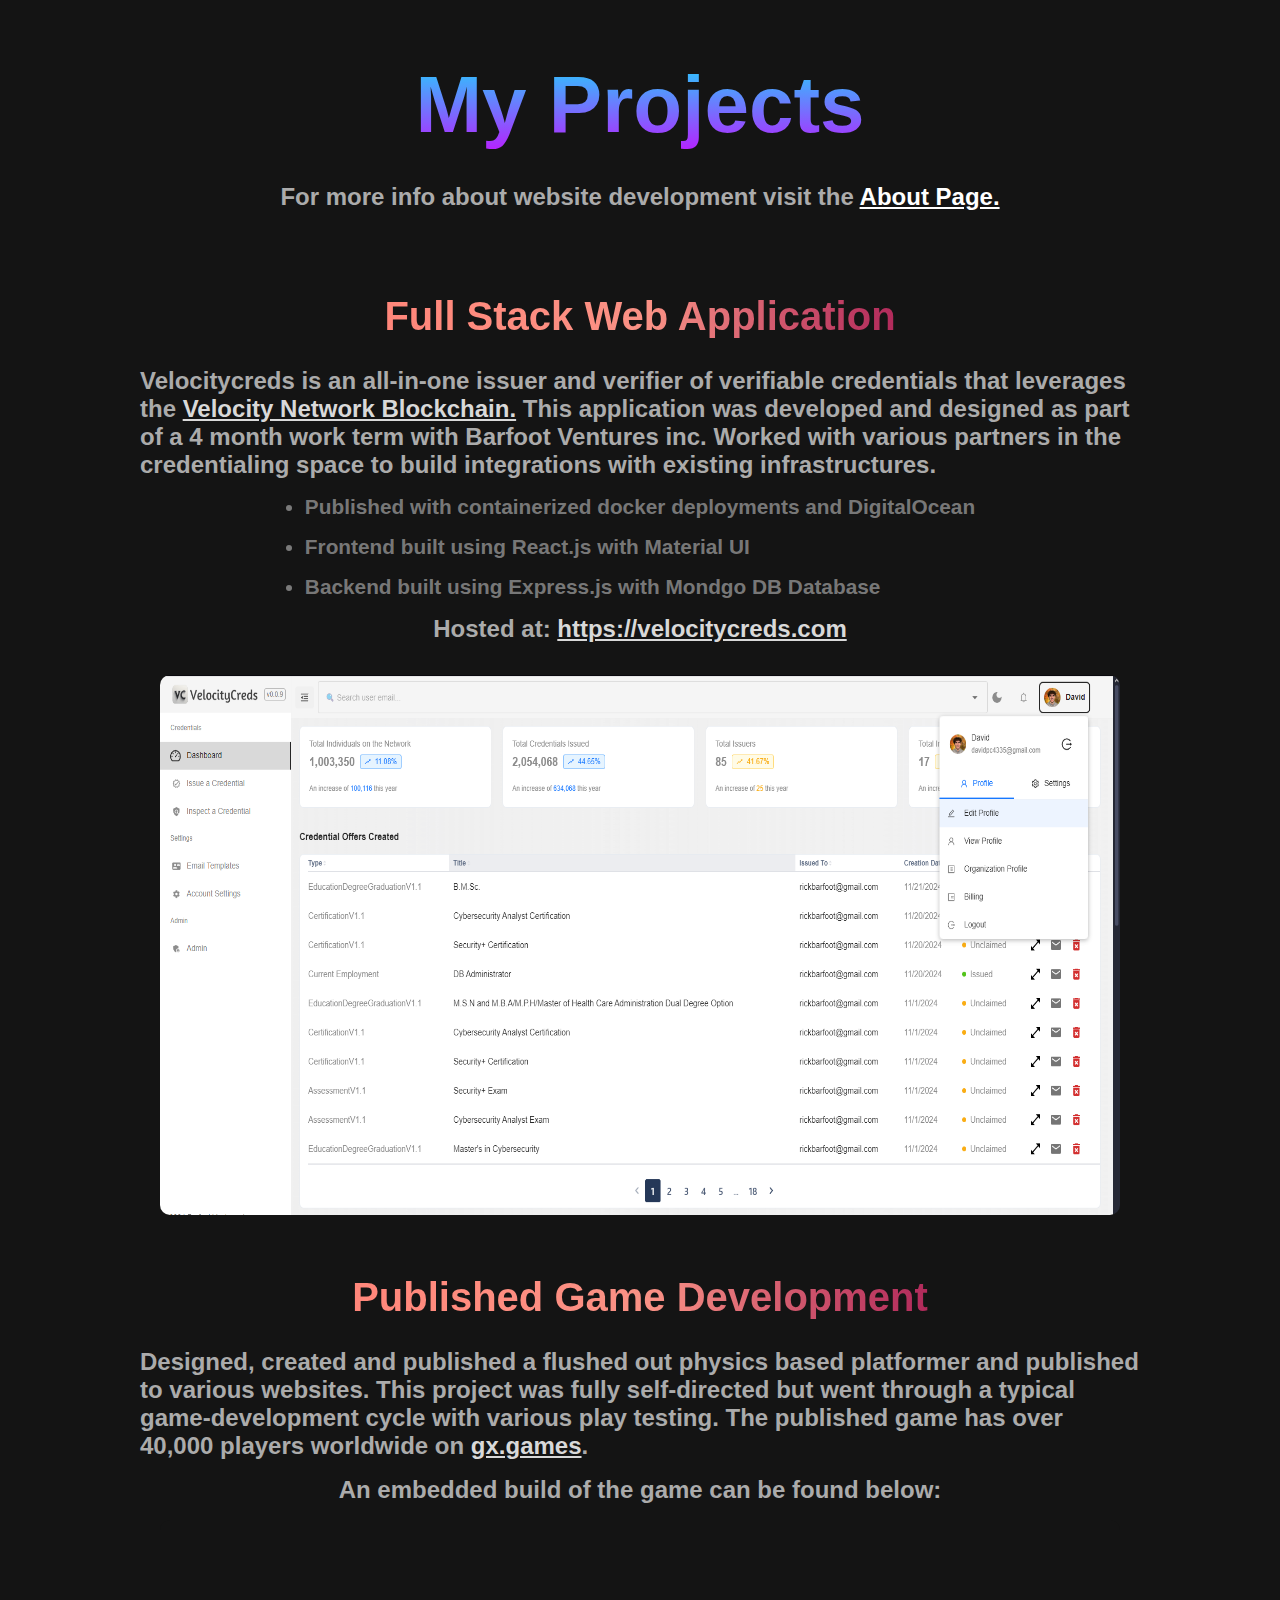
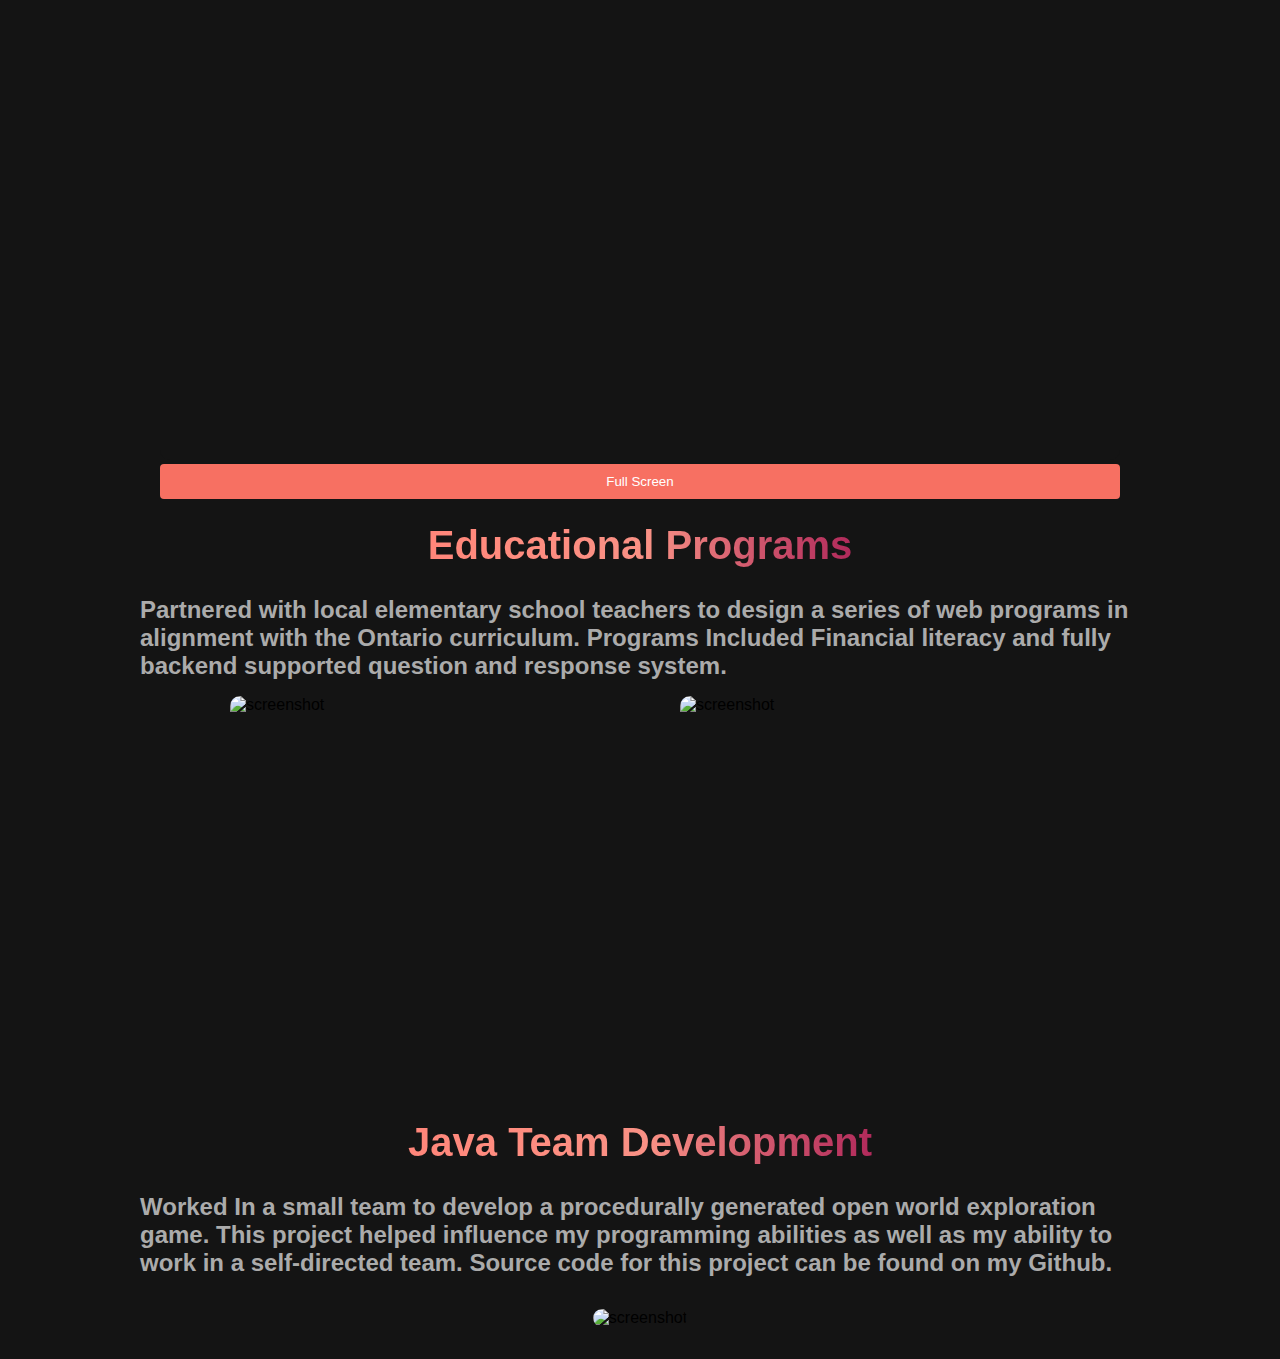
==== projects.html @ d1bfa707 "-updated to add velocitycreds experince -updated form to match look and feel of website" ====
<!DOCTYPE html>
<html lang="en">
<head>
    <meta charset="UTF-8">
    <meta name="viewport" content="width=device-width, initial-scale=1.0">
    <title>David Pavlove Cunsolo</title>
    <link rel="stylesheet" href="styles.css">
    <script src="https://kit.fontawesome.com/02cd06a79b.js" crossorigin="anonymous"></script>
    <link rel="preconnect" href="https://fonts.googleapis.com">
<link rel="preconnect" href="https://fonts.gstatic.com" crossorigin>
<link href="https://fonts.googleapis.com/css2?family=Kumbh+Sans:wght@400;700&display=swap" rel="stylesheet">
<script src = "includeHTML.js"></script>
<link rel="icon" type="image/x-icon" href="/images/favicon.ico">
</head>
<body>
    <!-- Nav bar section -->
    <div class="navbar__import">
        <div hf-include-html="header.html"></div>
    </div>
    <!-- Main -->
    <div class="project__header">
        <h1>My Projects</h1>
        <p>For more info about website development visit the <a href="/">About Page.</a></p>
        <!-- <button class="main__btn"><a href="/">See My Resume</a></button> -->
    </div>
    <!-- listed section -->
    <div class="project">
        <h1>Full Stack Web Application</h1>
       
        <p>Velocitycreds is an all-in-one issuer and verifier of verifiable credentials that leverages the <a href="https://velocitynetwork.foundation" target="_blank">Velocity Network Blockchain.</a> 
            This application was developed and designed as part of a 4 month work term with Barfoot Ventures inc. Worked with various partners in the credentialing space to build integrations with existing infrastructures.
        </p>
         <ul class="list">
                <li>Published with containerized docker deployments and DigitalOcean</li>
                <li>Frontend built using React.js with Material UI</li>
                <li>Backend built using Express.js with Mondgo DB Database</li>
         </ul>
         <p>Hosted at: <a href="http://velocitycreds.com" target="_blank">https://velocitycreds.com</a></p>
        <div class="img__wrapper--wide">
            <img src="images/velocitycreds2.png" alt="screenshot"/>

        </div>
    </div>
    <div class="project">
        <h1>Published Game Development</h1>
        <p>Designed, created and published a flushed out physics based platformer and published to various websites.
         This project was fully self-directed but went through a typical game-development cycle with various play testing. 
        The published game has over <b>40,000</b> players worldwide on <a href = "https://gx.games/games/3iodbf/grippy-yellow-ball/" target ="_blank">gx.games</a>.</p>
         <!-- <ul>
                <li>Published to <a href="https://www.newgrounds.com/portal/view/781566">Itch.io</a></li>
                <li>Built using <a href="https://yoyogames.com"></a>Gamemaker Studio 2 (YoYo Games)</li>
         </ul> -->
         <p>An embedded build of the game can be found below:</p>
         
         <div class="iframe__wrapper">
         <iframe allowfullscreen src="https://grippyyellowball.netlify.app" frameborder="0"></iframe>
         <a href="https://grippyyellowball.netlify.app" target="_blank" style="text-decoration: none;">
        <button class="fs__button">Full Screen</button>
        </a>
        </div>
    </div>
        <div class="project">
            <h1>Educational Programs</h1>
            <p>Partnered with local elementary school teachers to design a series of web programs in alignment with the Ontario curriculum.
            Programs Included Financial literacy and fully backend supported question and response system.</p>
            <div class="img__wrapper">
                <img src="images/json.png" alt="screenshot"/>
                <img src="images/education.png" alt="screenshot"/>
            </div>
        </div>

        <div class="project">
            <h1>Java Team Development</h1>
            <p>Worked In a small team to develop a procedurally generated open world exploration game. This project helped 
                influence my programming abilities as well as my ability to work in a self-directed team. Source code for this 
                project can be found on my Github.</p>
                <div class="img__wrapper--wide">
                    <img src="images/terrarium.png" alt="screenshot"/>
                </div>

        </div>

<!-- footer section -->
<div hf-include-html="footer.html"></div>
<!-- <?php $IPATH = $_SERVER["DOCUMENT_ROOT"]."/php/"; include($IPATH."headernav.html") ?> -->
<script>
includeHTML();
</script>
<script src="script.js"></script>

</body>
</html>
---- styles.css ----
* {
    box-sizing: border-box;
    margin: 0;
    padding : 0;
    font-family : 'Kumbuh Sans',sans-serif;
}
/* fullscreen iframe settings */
iframe.fullScreen {
    width: 100%;
    height: 100%;
    position: absolute;
    top: 0;
    left: 0;
}
/* background Animation destials */
#background{
    width: 100%;
    height: 100%;
    display: block;
    position: fixed;
    left: 0;
    top: 0;
    z-index: -1;
    pointer-events: none;
    border: none;
}
canvas{
    position: fixed;
    top: 0;
    left: 0;
    z-index: -1;   
    width: 100%;
    height: 120h; 
}

/* navbar section  */
.navbar {
    background-color: #131313;
    height: 80px;
    display: flex;
    justify-content: center;
    align-items: center;
    font-size : 1.2rem;
    position : sticky;
    top :0;
    z-index : 999;
}
.navbar__container {
    display: flex;
    justify-content: space-between;
    height: 80px;
    z-index: 1;
    width: 100%;
    max-width: 1300px;
    margin : 0 auto;
    padding : 0 50px;
}
#navbar__logo{
    background-color: #ff8177;
    background-image : linear-gradient(to top, #ff0844 0%, #ffb199 100%);
    background-size : 100%;
    -webkit-background-clip: text;
    -moz-background-clip: text;
    -webkit-text-fill-color: transparent;
    -moz-text-fill-color: transparent;
    display : flex;
    align-items: center;
    cursor :pointer;
    text-decoration: none;
    font-size: 2rem;
}
.fa-icons {
   margin-right :0.5rem;
}
.navbar__menu {
    display: flex;
    align-items: center;
    list-style: none;
    text-align: center;
}
.navbar__item {
    height: 80px;
}
.navbar__links {
    color: #fff;
    display: flex;
    align-items: center;
    text-decoration: none;
    padding: 0.5rem 1rem;
    height: 100%;
}
.navbar__btn {
    display: flex;
    justify-content: center;
    align-items: center;
    padding: 0 1rem;
    width : 100%;
}
.button {
    display : flex;
    justify-content: center;
    align-items: center;
    text-decoration: none;
    padding : 10px 20px;
    height: 100%;
    width: 100%;
    outline: none;
    border: none;
    border-radius  : 4px;
    background:#f77062;
    color: #fff;
}
.fs__button{
    display : flex;
    justify-content: center;
    align-items: center;
    text-decoration: none;
    padding : 10px 20px;
    height: 100%;
    width: 100%;
    outline: none;
    border: none;
    border-radius  : 4px;
    background:#f77062;
    color: #fff;
}
.button:hover {
    transition: all 0.5s ease;
    background: #4837ff;
    /*background: linear-gradient(to right, #ff0844 0%, #ffb199 100%);*/
}
.navbar__links:hover{
    color:#f77062;
    transition : all 0.5s ease;
}
@media screen and (max-width:960px){
    .navbar__container{
        display: flex;
        justify-content: space-between;
        height: 80px;
        z-index: 1;
        width: 100%;
        max-width: 1300px;
        padding : 0;
    }
    .navbar__menu{
        display: grid;
        grid-template-columns: auto;
        width: 100%;
        position: absolute;
        margin: 0;
        top:-1000px;
        opacity: 0;
        transition: all 0.5s ease;
        height: 50vh;
        z-index :-1;
    }
    .navbar__menu.active{
        background: #131313;
        top: 100%;
        opacity: 1;
        transition: all 0.5s ease;
        z-index: 99;
        height: 50vh;
        font-size: 1.6rem;
    }

    #navbbar__logo{
       padding-left : 25px;
    }
    .navbar__toggle .bar {
        width: 25px;
        height: 3px;
        margin: 5px auto;
        transition: all 0.5s ease-in-out;
        background: #fff;
    }
    .navbar__item{
        width: 100%;
    }
    .navbar__links{
        text-align: center;
        padding: 2rem;
        width: 100%;
        display: table;
    }

    #mobile-menu{
        position: absolute;
        top: 20%;
        right: 5%;
        transform: translate(5%, 20%);
    }

    .navbar__btn{
        padding-bottom: 2rem;
    }
    .button{
        justify-content: center;
        display: flex;
        align-items: center;
        width: 80%;
        height: 80px;
        margin: 0;
    }
    .navbar__toggle .bar{
        display: block;
        cursor: pointer;
    }

    #mobile-menu.is-active .bar:nth-child(2){
        opacity: 0;
    }
    #mobile-menu.is-active .bar:nth-child(1){
        transform: translateY(8px) rotate(45deg);
    }
    #mobile-menu.is-active .bar:nth-child(3){
        transform: translateY(-8px) rotate(-45deg);
    }
}
/* hero section css */
.main {
    /* blank for background animation */
    /* background-color: #141414; */
    /* position: absolute;
    left: 0;
    top: 0; */
}
.main__container{
    display: grid;
    grid-template-columns: 1fr 1fr;
    align-items: center;
    justify-self: center;
    margin: 0 auto;
    height :90vh;
    /* background-color: #141414; */
    z-index: 1;
    width: 100%;
    max-width: 1300px;
    padding: 0 50px;
}
.main__content h1{
    font-size: 2rem;
    background-color: #ff8177;
    background-image: linear-gradient(to top, #ff0844 0%, #ffb199 100%);
    background-size: 100%;
    -webkit-background-clip: text;
    -moz-background-clip: text;
    -webkit-text-fill-color: transparent;
    -moz-text-fil-color: transparent;
}
.main__content h2{
    font-size: 4rem;
    background-color: #ff8177;
    background-image: linear-gradient(to top, #b721ff 0%, #21d4fd 100%);
    background-size: 100%;
    -webkit-background-clip: text;
    -moz-background-clip: text;
    -webkit-text-fill-color: transparent;
    -moz-text-fil-color: transparent;
    
}
.main__content img{
    width: 100px;
    height: 100px;
}
.main__content p{
    font-size: 1.7rem;
    margin-top: 1.1rem;
    font-weight: 700;
    opacity: 0.6;
    color: #ababab;
    text-decoration:none;
}
.main__btn {
    font-size: 1rem;
    background-image: linear-gradient(to top, #f77062 0%, #fe5196 100%);
    padding: 14px 32px;
    border: none;
    border-radius: 4px;
    color: #fff;
    margin-top: 2rem;
    cursor: pointer;
    position: relative;
    transition: all 0.35s;
    outline: none;
}
.main__btn a{
    position: relative;
    z-index: 2;
    color: #fff;
    text-decoration: none;
}
.main__btn:after{
    position: absolute;
    content:'';
    top: 0;
    left: 0;
    width: 0;
    height: 100%;
    background: #4837ff;
    transition: all 0.5s ease;
}
.main__btn:hover{
    color: #fff;
}
.main__btn:hover:after{
    width: 100%;
}
.main__img--container{
    text-align: center;
}
#main__img{
    width: 90%;
    height: 90%;
    border-radius: 1000px;
}
/* mobile responsiveness */

@media screen and (max-width: 768px){
    .main__container{
        display: grid;
        grid-template-columns: auto;
        align-items: center;
        justify-self: center;
        width: 100%;
        margin :0 auto;
    }
    .main__content{
        text-align: center;
        margin-bottom: 4rem;
    }
    .main__content h1{
        font-size: 2.5rem;
        margin-top: 2rem;
    }
    .main__content h2{
        font-size: 3rem;    
        margin-top: 2rem;
    }
    .main__content p{
        font-size: 1.5rem;
        margin-top: 1rem;
    }
}

@media screen and (max-width: 480px){

    .main__content h1{
        font-size: 2rem;
        margin-top: 3rem;
    }
    .main__content h2{
        font-size: 2rem;
    }
    .main__content p{
        font-size: 1.5rem;
        margin-top: 1rem;
    }
    .main__btn{
        margin: 2.5rem 0;
        padding: 12px 36px;
    }
}

/* projects section css */
.services {
    /* background-color: #141414; */
    display: flex;
    flex-direction: column;
    align-items: center;
    height : auto;
}
.services h1{
    background-color: #ff8177;
    background-image: linear-gradient(to right, #ff8177 0%, #ff867a 0%,#ff8c7f 21%, #f99185 52%, #cf556c 78%, #b12a5b 100%);
    background-size: 100%;
    margin-bottom : 2.5rem;
    font-size: 2.5rem;
    -webkit-background-clip: text;
    -moz-background-clip: text;
    -webkit-text-fill-color: transparent;
    -moz-text-fil-color: transparent;
}
.services__container{
    display: flex;
    justify-content: center;
    flex-wrap: wrap;
    height: 100%;
}

.services__card{
    margin: 1rem;
    height: 420px;
    width: 650px;
    border-radius: 4px;
    background-image: linear-gradient(to bottom, rgba(0,0,0,0) 0%, rgba(17,17,17,0.6) 100%), url("/images/gyb.png");
    background-size: cover;
    position: relative;
    color: #fff;
}
.services__card:nth-child(2){
    background-image: linear-gradient(to bottom, rgba(0,0,0,0) 0%, rgba(17,17,17,0.6) 100%), url("/images/terrarium.png");
}
.services__card:nth-child(3){
    background-image: linear-gradient(to bottom, rgba(0,0,0,0) 0%, rgba(17,17,17,0.6) 100%), url("/images/logos_horizontal.png");
}
.services h2{
    position: absolute;
    top: 350px;
    left: 30px;
}
.services__card p{
    position: absolute;
    top: 400px;
    left: 30px;
    /* font-size: 1.5rem; */
}
.services__card button{
    color: #fff;
    padding: 10px 20px;
    border: none;
    outline: none;
    border-radius: 4px;
    background: #f77062;
    position: absolute;
    top: 360px;
    left: 490px;
    font-size: 1rem;
    cursor: pointer;
}
.services__card button:hover{
    background: #4837ff;
    transition: all 0.5s ease;
}
.services__card:hover{
transform : scale(1.075);
transition: 0.2s ease-in;
cursor: pointer;
}
/* mobile responsiveness */


@media screen and (max-width: 960px){
    .services{
        padding-top: 20%;
    }

    .service h1{
        font-size: 2rem;
        margin-top: 12rem;
    }

}

@media screen and (max-width: 480px){
    .services{
        padding-top: 150px;
    }

    .services h1{
        font-size: 1.2rem;
       
    }
    .services h2{
        top: 320px;
    }
    .services__card{
        width: 300px;
    }
    .services__card button{
        top: 10px;
        left: 10px;
    }
}

/* footer css */
.footer__container{
    background-color: #141414;
    padding: 5rem 0;
    display: flex;
    flex-direction: column;
    justify-content: center;
    align-items: center;
}

#footer__logo{
    color: #fff;
    display: flex;
    align-items: center;
    cursor: pointer;
    text-decoration: none;
    font-size: 2rem;
}
.footer__links {
    width: 100%;
    max-width: 1000px;
    display: flex;
    justify-content: center;
}
.footer__link--wrapper{
    display: flex;
}

.footer__link--items{
    display: flex;
    flex-direction: column;
    align-items: flex-start;
    margin: rem;
    text-align: left;
    width: 160px;
    box-sizing: border-box;
}

.footer__link--items h2{
    margin-bottom: 16px;
}
.footer__link--items > h2{
    color: #fff;
}
.footer__link--items a{
    color: #fff;
    text-decoration: none;
    margin-bottom: 0.5rem;
    font-size: 1.5rem;
}
.footer__link--items a:hover{
    color: #ff0844;
    transition: 0.3s ease-out;
}
/* social media icons */
social__icon--link {
    color: #fff;
    font-size: 24px;
}
.social__media{
    max-width: 1000px;
    width: 100%;
}
.social__media--wrap{
    display: flex;
    justify-content: space-between;
    align-items: center;
    width: 90%;
    max-width: 1000px;
    margin: 40px auto 0 auto;
}
.social__icons{
    display: flex;
    justify-content: space-between;
    align-items: center;
    width: 240px;
    background-color: #141414;
}
.social__icons--contactme{
    display: flex;
    align-items: center;
    padding: 20px;
    display: flex;
    justify-content: center;
    align-items: center;
    width: 100%;
    background-color: #141414;
}
.social__icons--contactme a{
color: #adadad;
font-size: 5rem;
padding: 0 2rem;
}
.social__icons a:hover{
    color: #f77062;
    transition: 0.3s ease-out;
}
.social__icons a{
    color: #fff;
    font-size:56px;
}
#footer__logo {
    color: #fff;
    justify-self: flex-start;
    margin-left: 20px;
    cursor: pointer;
    text-decoration: none;
    font-size: 1.5rem;
    display: flex;
    align-items: center;
    margin-bottom: 0;
}

.website__rights {
    color: #fff;
}
@media screen and (max-width: 820px){
    .footer__links{
        padding-top: 2rem;
    }
    #footer__logo{
        margin-bottom: 2rem;
    }
    .website__rights{
        margin-bottom: 2rem;
    }
    .footer__link--wrapper{
        flex-direction: column;
    }
    .social__media--wrap{
        flex-direction: column;
    }
    
}
@media screen and (max-width: 480px){
    .footer__link--items{
        margin: 0;
        padding: 10px;
        width: 100%;
    }
    .footer__link--items h2{
        margin-bottom: 1rem;
    }
    .social__media--wrap{
        flex-direction: column;
    }
    .social__icons{
        margin-bottom: 1rem;
    }
    .website__rights{
        margin-bottom: 1rem;
    }
    .social__icons--contactme a{
        font-size: 1rem;
    }
}
/* project section css */
.project__header{
    background-color: #141414;
    align-items: center;
    height:30vh;
    align-content: center;
}
.project__header h1{
    font-size: 5rem;
    background-color: #ff8177;
    background-image: linear-gradient(to top, #b721ff 0%, #21d4fd 100%);
    background-size: 100%;
    -webkit-background-clip: text;
    -moz-background-clip: text;
    -webkit-text-fill-color: transparent;
    -moz-text-fil-color: transparent;
    text-align: center;
    text-decoration: underline;
}

.project__header .social__icon--link{
    color: #fff;
    font-size: 56px;
    /* padding: 3rem 0 0 0; */

}
.project__header .social__icon--link:hover{
    color: #ff0844;
    transition: 0.3s ease-out;
}
.project__header p{
    font-size: 1.5rem;
    margin-top: 2rem;
    font-weight: 700;
    opacity: 1;
    text-align: center;
    color: #ababab;
    text-decoration:none;
}
.project__header a{
    font-size: 1.5rem;
    margin-top: 1rem;
    font-weight: 700;
    opacity: 1;
    text-align: center;
    color: #FFF;
    text-decoration:underline;

}
.project__header a:hover{
    color: #ff0844;
    transition: 0.3s ease-out;
}
.project {
    background-color: #141414;
    display: flex;
    flex-direction: column;
    align-items: center;

}
.project h1{
    background-color: #ff8177;
    background-image: linear-gradient(to right, #ff8177 0%, #ff867a 0%,#ff8c7f 21%, #f99185 52%, #cf556c 78%, #b12a5b 100%);
    background-size: 100%;
    margin-bottom : 0.75rem;
    margin-top: 1.5rem;
    font-size: 2.5rem;
    -webkit-background-clip: text;
    -moz-background-clip: text;
    -webkit-text-fill-color: transparent;
    -moz-text-fil-color: transparent;
}

.project p{
    font-size: 1.5rem;
    margin-top: 1rem;
    font-weight: 700;
    opacity: 1;
    color: #ababab;
    text-decoration:none;
    max-width: 1000px;
}
.project li{
    font-size: 1.3rem;
    margin-top: 1rem;
    font-weight: 700;
    opacity: 1;
    color: #acacacac;
    text-decoration:none;
    max-width: 1000px;
}
.project p a{
    font-size: 1.5rem;
    margin-top: 1rem;
    font-weight: 700;
    opacity: 1;
    color: #d9d9d9;
    text-decoration:underline;
}
.project p a:hover{
    color: #ff0844;
    transition: 0.3s ease-out;
}
.img__wrapper{
    display: flex;
    justify-content: space-between;
    align-items: center;
    margin-top: 1rem;
}
.img__wrapper--wide img{
    width: 960px;
    height: 540px;
    border-radius: 10px;
    margin: 2rem;
}
.img__wrapper img{
    width: 370px;
    height: 400px;
    border-radius: 10px;
    margin: 0 2.5rem;
}
.project iframe{
    margin-top: 1rem;
    width: 960px;
    height: 540px;
    border:#ababab;
    border-radius: 10px;
    border-width: 10px;
background-color: #141414;

}
@media screen and (max-width: 960px){
    .project iframe{
        width: 480px;
        height:  270px;
    }
    /* width: 100%;
    height:  56.25%;; */
    .project__header h1{
        font-size: 4rem;
    }
    .project img{
        width: 250px;
        height: 300px;
    }
    .img__wrapper--wide img{
        width: 480px;
        height: 270px;
    }
    .project__header p{
        font-size: 1.2rem;
    }
    .project__header a{
        font-size: 1.2rem;
    }
}
@media screen and (max-width: 480px){
    .project iframe{
        width: 100%;
        height:  100%;
    }
    .project img{
        width: 160px;
        height: 190px;
    }
    .img__wrapper--wide img{
        width: 100%;
        height: 100%;
        margin: 0;
    }
    .project h1{
        font-size: 1rem;
    }
    .project p{
        font-size: 0.75rem;
    }
    .project li{
        font-size: 0.70rem;
    }
    .project__header{
        height: 10vh;
    }
    .project__header h1{
        font-size: 1.5rem;
    }
    .project__header p{
        font-size: 0.75rem;
    }
    .project__header a{
        font-size: 0.75rem;
    }
    .project p a{
        font-size: 0.75rem;
    }
    .img__wrapper img{
        margin: 0 1rem;
    }
}

/* contact me section */


.contact__form{
    display: flex;
   width: 100%;
   height: 90vh;
   align-items: center;
   justify-content: center;
   background: #141414;
   box-sizing: border-box;
   color: #adadad;
    margin-top: -100px;
}
form{
    background-color: #3d3d3d;
    width: 800px;
    padding: 20px 30px;
    font-size:25px;
    border-radius: 15px;
}
.message__icon{
    display: flex;
    align-items: center;
    margin-bottom: 20px;
}
.message__icon i{
    font-size: 40px;
}
.message__icon span{
    font-size: 30px;
    font-weight: bolder;
    margin-left: 15px;
    background-image: linear-gradient(to right, #6c6a6a, #e7e7e783);
    -webkit-background-clip: text;
    -moz-background-clip: text;
    -webkit-text-fill-color: transparent;
    -moz-text-fil-color: transparent;
}
form input, textarea{
    width: 100%;
    border-top: none;
    border-left: none;
    border-right: none;
    border-bottom: 1px solid #000;
    outline: none;
    background: transparent;
    color: #fff;
}
#input__field{
    padding-bottom: 20px;
    display: flex;
    align-items: center;
}
#input__field i{
    font-size: 22px;
    margin-right: 15px;
}
.send__btn{
    width: 120px;
    border: none;
    background-color: #f77062;
    font-size: 16px;
    padding: 6px 0;
    border-radius: 5px;
    color: #fff;
}
.send__btn:hover{
    background-color: #4837ff;
    transition: 0.3s ease-out;
}
.formspree{
    padding-top: 2px;
    font-size: 10px;
}
.formspree a{
    color: #adadad;
    text-decoration: underline;
}

.contact__header{
    font-size: 2rem;
    background-color: #141414;
}
.contact__header h1{
    font-size: 2rem;
    background-image: linear-gradient(to top, #ff8177 0%, #ff0844 100%);
    background-size: 100%;
    -webkit-background-clip: text;
    -moz-background-clip: text;
    -webkit-text-fill-color: transparent;
    -moz-text-fil-color: transparent;
    text-align: center;
    text-decoration: underline;
}
.form-wrapper{
    display: flex;
    justify-content: center;
    align-items: center;
    background-color: #141414;
}
.form-container {
    /* width: 400px; */
    border-image: none;
    transition: all 0.5s;
    background: linear-gradient(#212121, #212121) padding-box,
                linear-gradient(145deg, transparent 0%,#e81cff, #40c9ff) border-box;
    border: 2px solid transparent;
    padding: 32px 24px;
    font-size: 14px;
    font-family: inherit;
    align-items: center;
    align-self: center;
    color: white;
    display: flex;
    flex-direction: column;
    gap: 20px;
    box-sizing: border-box;
    border-radius: 16px;

  }
  .form-container:hover {
    /* border: 2px solid #e81cff; */
    background: linear-gradient(#212121, #212121) padding-box,linear-gradient(45deg, #e81cff , #40c9ff);
    border: 4px solid transparent;
    border-image: linear-gradient(45deg, #e81cff , #40c9ff);
    border-image-slice: 1;
  }
  .form-container button:active {
    scale: 0.95;
  }
  
  .form-container .form {
    display: flex;
    flex-direction: column;
    gap: 20px;
  }
  
  .form-container .form-group {
    display: flex;
    flex-direction: column;
    gap: 2px;
  }
  
  .form-container .form-group label {
    display: block;
    margin-bottom: 5px;
    color: #717171;
    font-weight: 600;
    font-size: 12px;
  }
  
  .form-container .form-group input {
    width: 100%;
    padding: 12px 16px;
    border-radius: 8px;
    color: #fff;
    font-family: inherit;
    background-color: transparent;
    border: 1px solid #414141;
  }
  
  .form-container .form-group textarea {
    width: 100%;
    padding: 12px 16px;
    border-radius: 8px;
    resize: none;
    color: #fff;
    height: 96px;
    border: 1px solid #414141;
    background-color: transparent;
    font-family: inherit;
  }
  
  .form-container .form-group input::placeholder {
    opacity: 0.5;
  }
  
  .form-container .form-group input:focus {
    outline: none;
    border-color: #e81cff;
  }
  
  .form-container .form-group textarea:focus {
    outline: none;
    border-color: #e81cff;
  }
  
  .form-container .form-submit-btn {
    display: flex;
    align-items: flex-start;
    justify-content: center;
    align-self: flex-start;
    font-family: inherit;
    color: #717171;
    font-weight: 600;
    width: 40%;
    background: #313131;
    border: 1px solid #414141;
    padding: 12px 16px;
    font-size: inherit;
    gap: 8px;
    margin-top: 8px;
    cursor: pointer;
    border-radius: 6px;
  }
  
  .form-container .form-submit-btn:hover {
    background-color: #fff;
    border-color: #fff;
  }
  
  
  


@media screen and (max-width: 960px){
    .contact__form{
        display: flex;
       width: 100%;
       height: 90vh;
    }
    form{
        width: 500px;
        padding: 20px 30px;
        font-size:18px;
    }
    .form-wrapper{
       margin-top: 2rem;
       width:300px;
    }
}
@media screen and (max-width: 480px) {
    .contact__form{
       margin-top: 0;
       width: 100%;
       height: 90vh;
    
    }
    .form-wrapper{
        margin-top: 4rem;
        
     }
}
/* Resume styling */

.resume__container{
    background-color: #141414;
    justify-content: center;
    align-items: center;
    padding-bottom: 0;
    flex: 1;
    box-shadow: 0 2px 8px 0 rgba(63,69,81,0.16);
    max-width: 800px;
    width: 100%;
   
}
.resume__wrapper{
background-color: #141414;
display: flex;
flex-direction: column;
align-items: center;
padding-top: 2rem; ;
}
.resume{
    margin-top: 1.6rem; 
    background-color: #141414;
    /* position: absolute;  */
    align-self: center;
    width: 960px;
    height:1220px; 
    top: 0;
     left: center; 
    border: none; 
    padding: 0;
}


/* about me page */
.about__header--wrapper{
display: flex;
flex-direction: row; 
}
.aboutme__headshot{
    width: 300px;
    height: 300px;
    border-radius: 1000px;
    margin: 0 2.5rem;
}
.awslogo__wrapper{
    max-width: 1300px;
    display: flex;
    flex-direction: row;
    align-items: center;
    justify-content: center;
    margin-top: 2rem;
}
.awslogo__wrapper img{
    width: 800px;
    margin: 0 2rem;
    height: 250px;
}


@media screen and (max-width: 960px){
    .awslogo__wrapper{
        flex-direction: column;
    }
    .awslogo__wrapper img{
        margin: 1rem 0;
        width: 600px;
        height: 220px;
    }
}

@media screen and (max-width: 480px){
    .awslogo__wrapper img{
        width: 300px;
        height: 100px;
    }
}
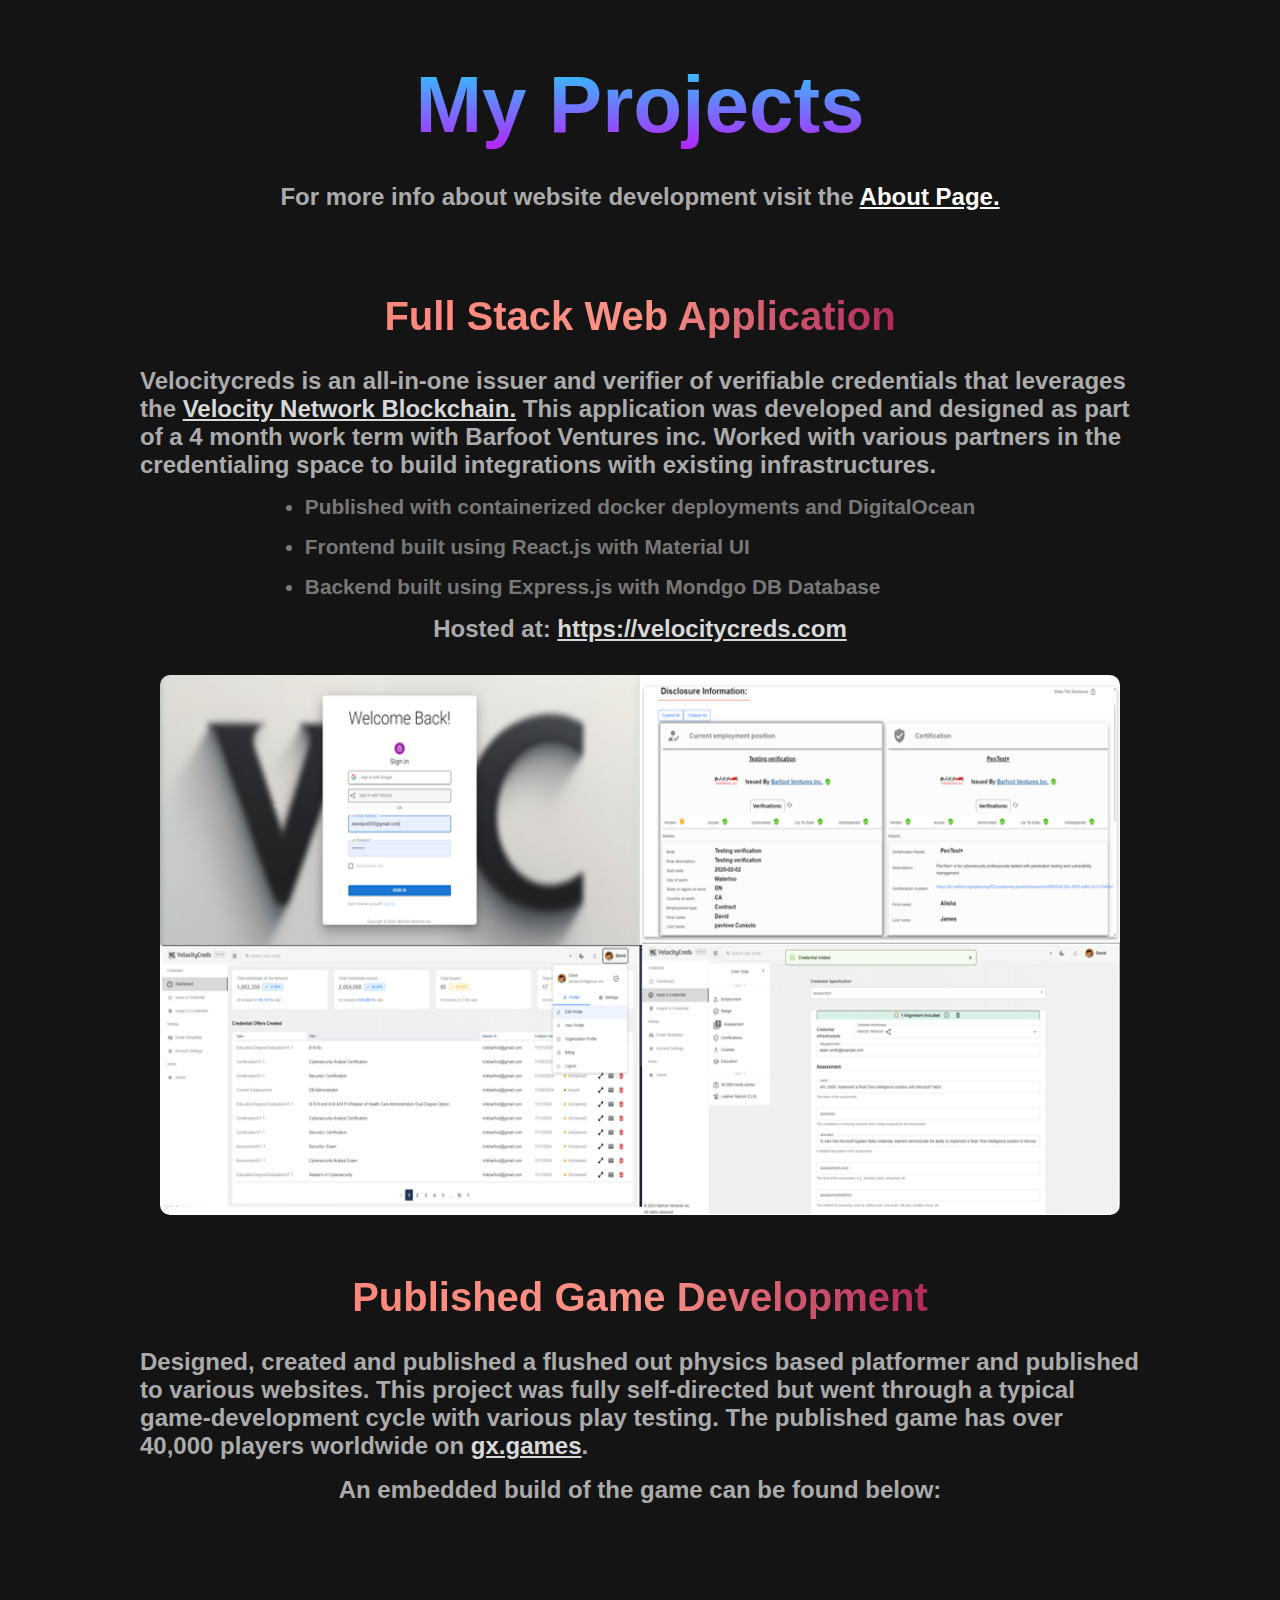
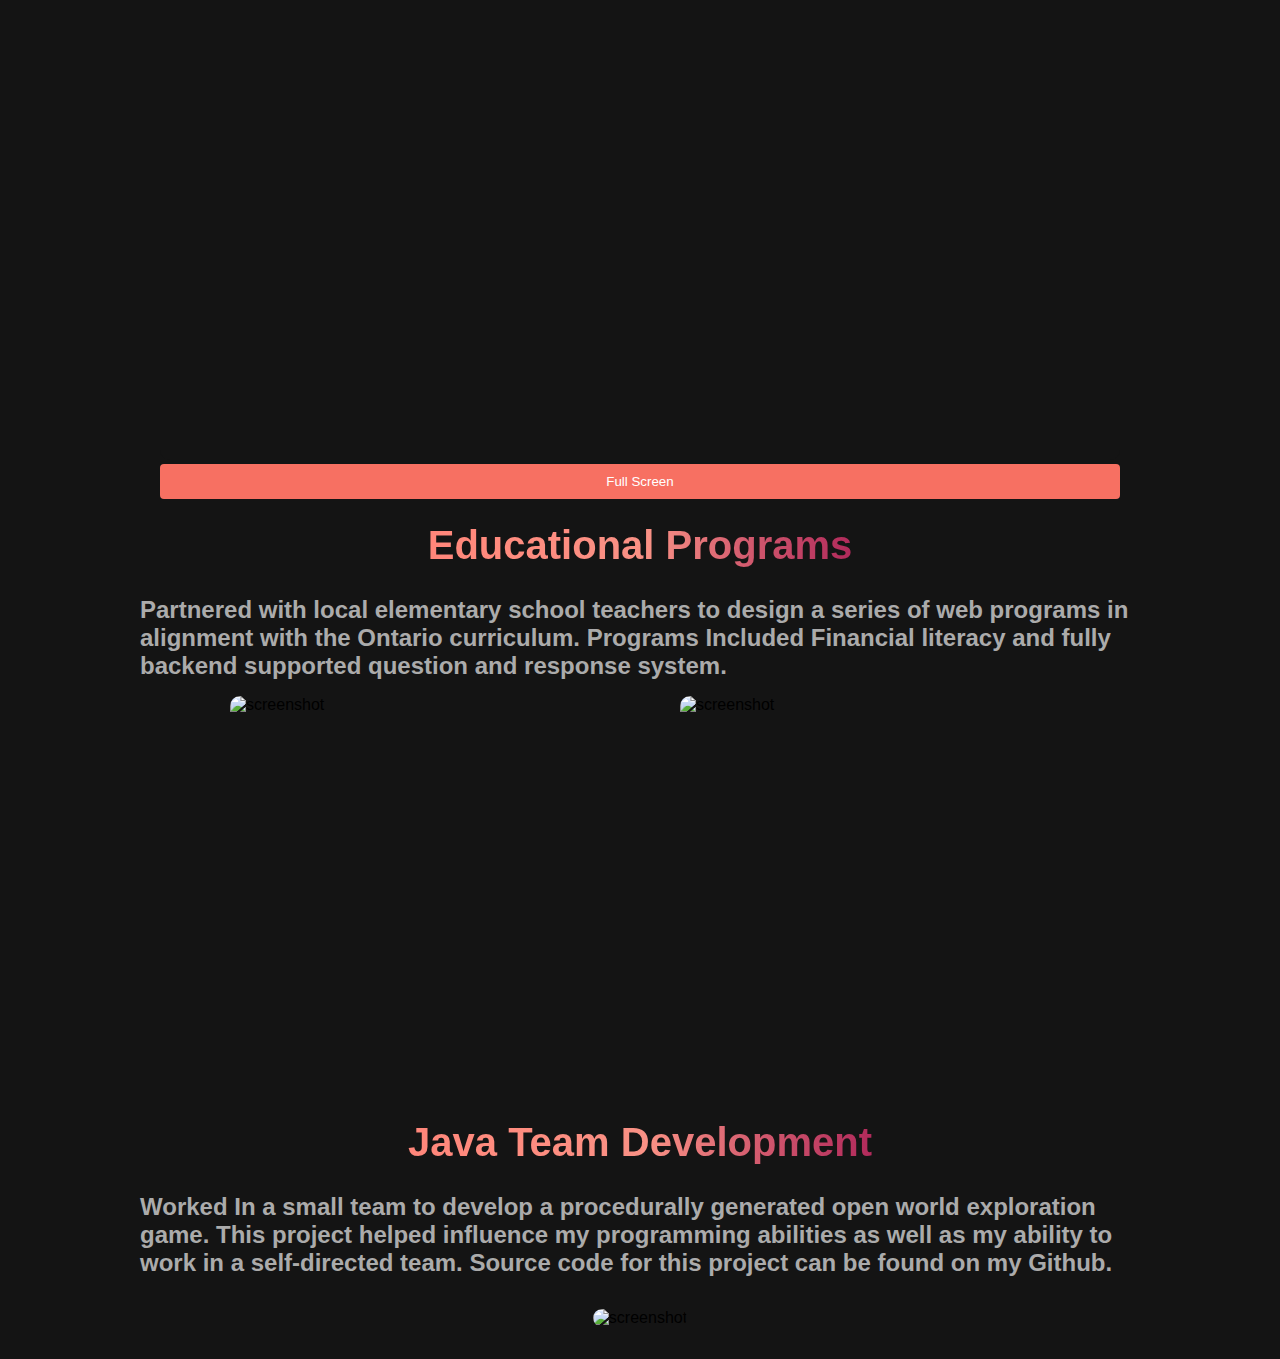
==== commit 244359ae: "-added velocitycreds experince and updated resume -updated form to match look and feel" ====
--- a/projects.html
+++ b/projects.html
@@ -37,7 +37,7 @@
          </ul>
          <p>Hosted at: <a href="http://velocitycreds.com" target="_blank">https://velocitycreds.com</a></p>
         <div class="img__wrapper--wide">
-            <img src="images/velocitycreds2.png" alt="screenshot"/>
+            <img src="images/velocitycreds4.png" alt="screenshot"/>
 
         </div>
     </div>
--- a/styles.css
+++ b/styles.css
@@ -394,15 +394,18 @@
     height: 420px;
     width: 650px;
     border-radius: 4px;
-    background-image: linear-gradient(to bottom, rgba(0,0,0,0) 0%, rgba(17,17,17,0.6) 100%), url("/images/gyb.png");
+    background-image: linear-gradient(to bottom, rgba(0,0,0,0) 0%, rgba(17,17,17,0.6) 100%), url("/images/velocitycreds4.png");
     background-size: cover;
     position: relative;
     color: #fff;
 }
+.services__card:nth-child(3){
+    background-image: linear-gradient(to bottom, rgba(0,0,0,0) 0%, rgba(17,17,17,0.6) 100%), url("/images/terrarium.png");
+}
 .services__card:nth-child(2){
-    background-image: linear-gradient(to bottom, rgba(0,0,0,0) 0%, rgba(17,17,17,0.6) 100%), url("/images/terrarium.png");
-}
-.services__card:nth-child(3){
+    background-image: linear-gradient(to bottom, rgba(0,0,0,0) 0%, rgba(17,17,17,0.6) 100%), url("/images/gyb.png");
+}
+.services__card:nth-child(4){
     background-image: linear-gradient(to bottom, rgba(0,0,0,0) 0%, rgba(17,17,17,0.6) 100%), url("/images/logos_horizontal.png");
 }
 .services h2{
@@ -976,11 +979,10 @@
   .form-container .form-group label {
     display: block;
     margin-bottom: 5px;
-    color: #717171;
+    color: #ababab;
     font-weight: 600;
     font-size: 12px;
   }
-  
   .form-container .form-group input {
     width: 100%;
     padding: 12px 16px;
@@ -989,6 +991,7 @@
     font-family: inherit;
     background-color: transparent;
     border: 1px solid #414141;
+    transition: all 0.3s;
   }
   
   .form-container .form-group textarea {
@@ -1057,8 +1060,8 @@
         font-size:18px;
     }
     .form-wrapper{
-       margin-top: 2rem;
-       width:300px;
+       padding-top: 3rem;
+
     }
 }
 @media screen and (max-width: 480px) {
@@ -1069,9 +1072,13 @@
     
     }
     .form-wrapper{
-        margin-top: 4rem;
+        padding-top: 4rem;
         
      }
+    form{
+        width: 300px;
+    }
+
 }
 /* Resume styling */
 
@@ -1142,6 +1149,11 @@
         width: 600px;
         height: 220px;
     }
+    .resume{
+        margin-top: 3rem; 
+        width: 480px;
+        height:960px; 
+    }
 }
 
 @media screen and (max-width: 480px){
@@ -1149,4 +1161,9 @@
         width: 300px;
         height: 100px;
     }
+    .resume{
+        margin-top: 4rem; 
+        width: 300px;
+        height:500px; 
+    }
 }